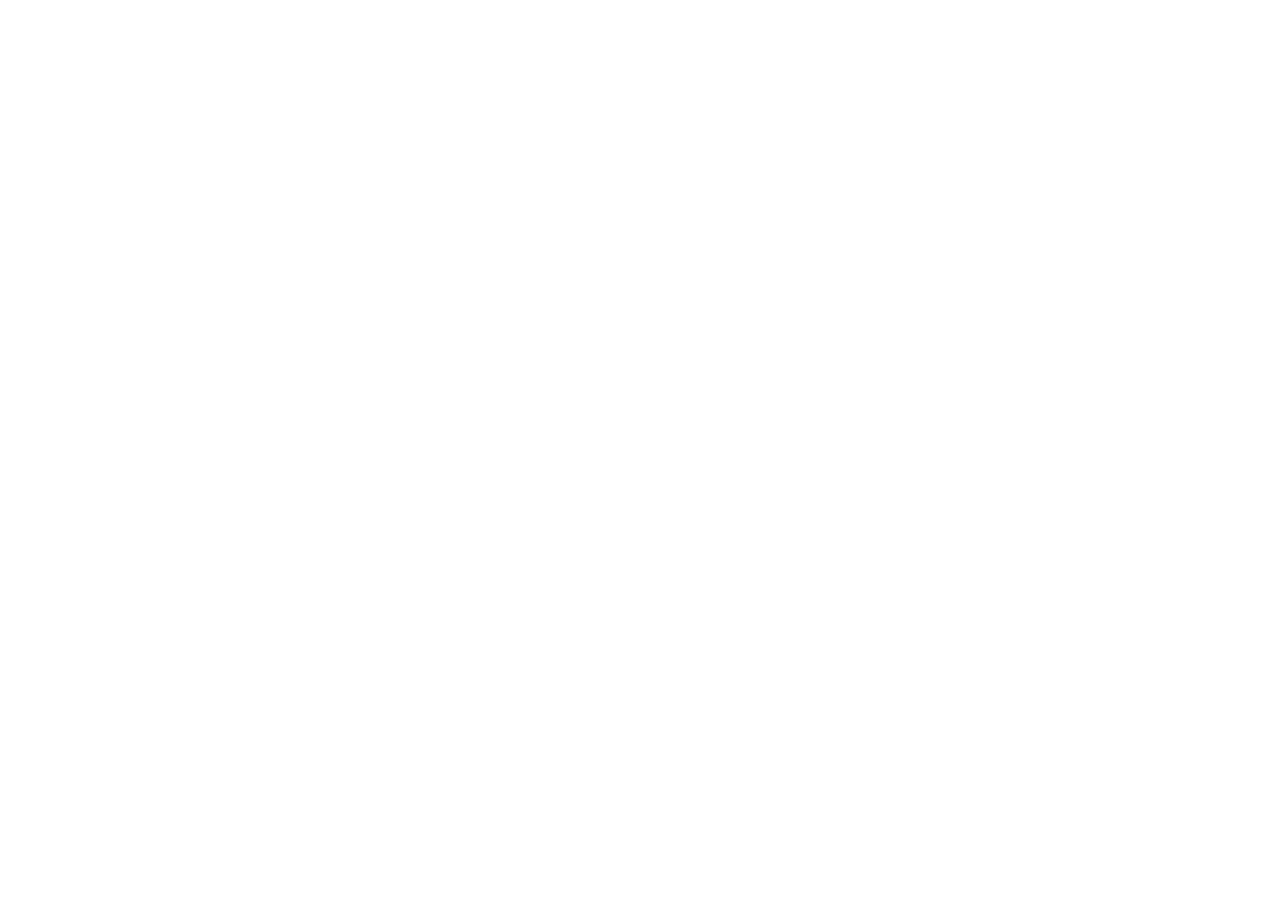
==== index.html @ c263b4e6 "criei i index" ====
<!DOCTYPE html>
<html lang="pt-bt">
<head>
    <meta charset="UTF-8">
    <meta http-equiv="X-UA-Compatible" content="IE=edge">
    <meta name="viewport" content="width=device-width, initial-scale=1.0">
    <link rel="shortcut icon" href="favicon.ico" type="image/x-icon">
    <title>Projetos Sociais</title>
</head>
<h1></h1>

<body>

</body>

</html>
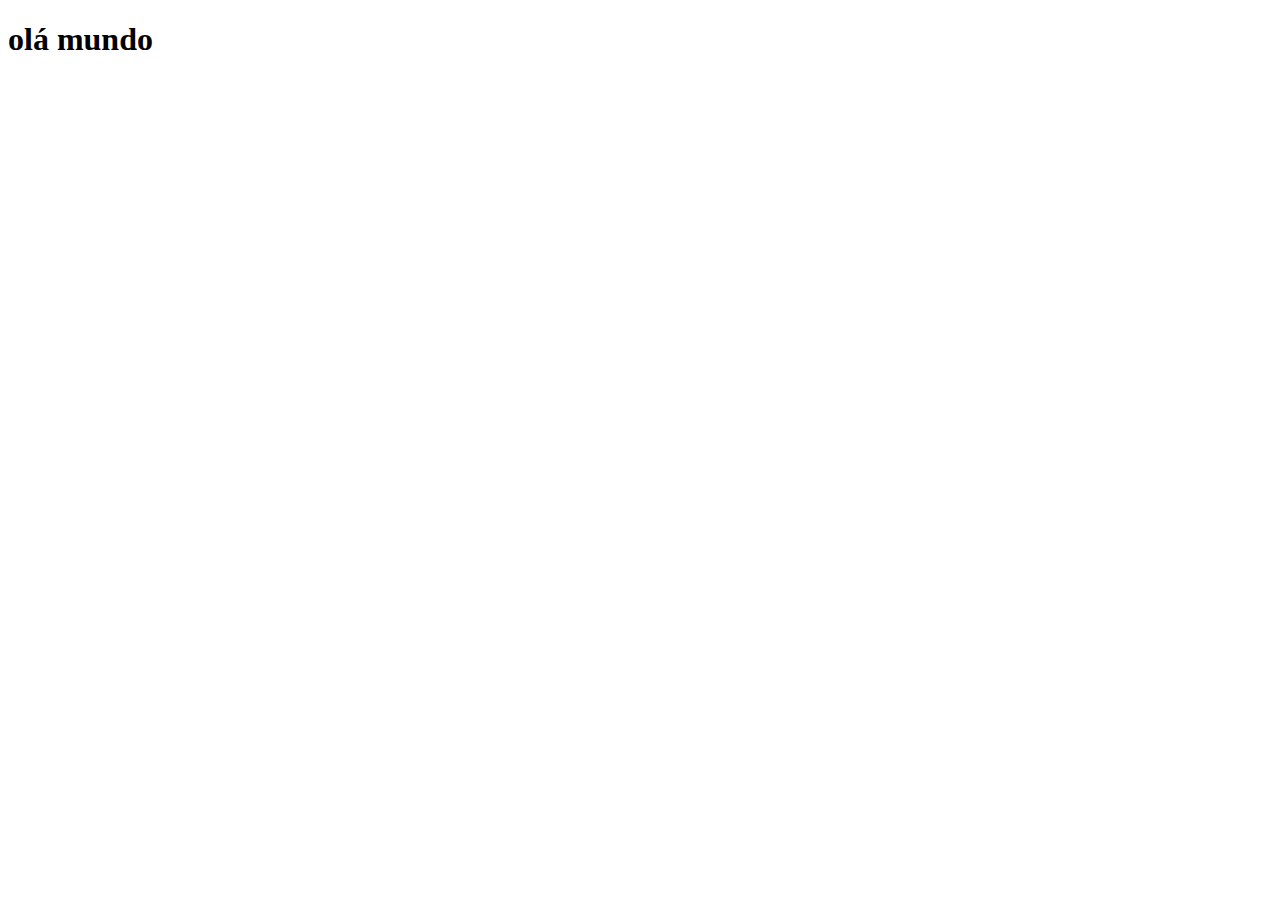
==== commit fd9e42c1: "ola mundo" ====
--- a/index.html
+++ b/index.html
@@ -1,5 +1,6 @@
 <!DOCTYPE html>
 <html lang="pt-bt">
+
 <head>
     <meta charset="UTF-8">
     <meta http-equiv="X-UA-Compatible" content="IE=edge">
@@ -7,7 +8,7 @@
     <link rel="shortcut icon" href="favicon.ico" type="image/x-icon">
     <title>Projetos Sociais</title>
 </head>
-<h1></h1>
+<h1>olá mundo</h1>
 
 <body>
 
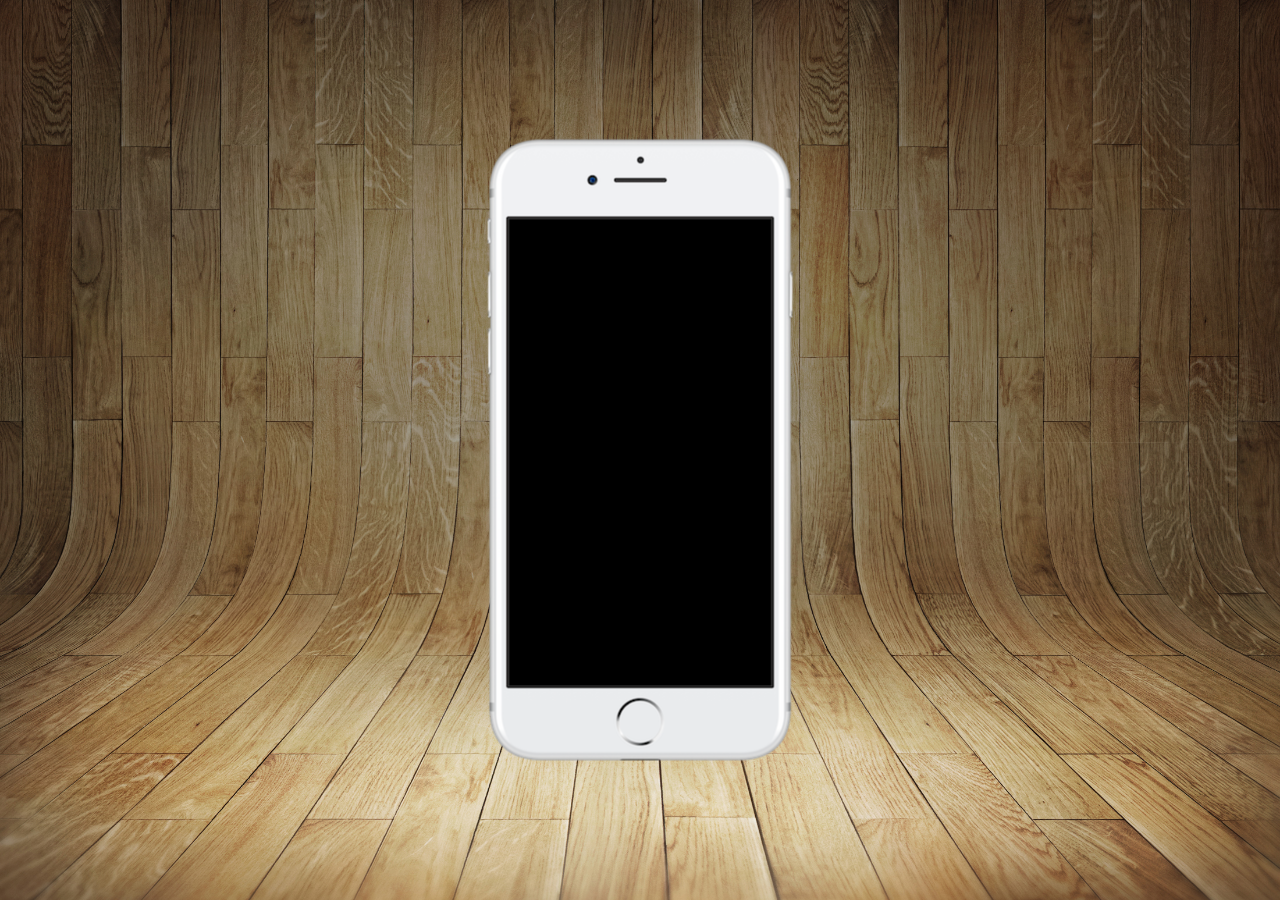
==== commit 4a0003c5: "imagem centralizada" ====
--- a/index.html
+++ b/index.html
@@ -1,16 +1,22 @@
 <!DOCTYPE html>
 <html lang="pt-bt">
-
 <head>
     <meta charset="UTF-8">
     <meta http-equiv="X-UA-Compatible" content="IE=edge">
     <meta name="viewport" content="width=device-width, initial-scale=1.0">
     <link rel="shortcut icon" href="favicon.ico" type="image/x-icon">
+    <link rel="stylesheet" href="estilo/style.css">
     <title>Projetos Sociais</title>
 </head>
-<h1>olá mundo</h1>
+<body>
+    <main>
+        <section id="telefone">
+            
+        </section>
+        <section id="redes-sociais">
 
-<body>
+        </section>
+    </main>
 
 </body>
 
--- a/estilo/style.css
+++ b/estilo/style.css
@@ -0,0 +1,32 @@
+@charset "UTF-8";
+
+* {
+    margin: 0px;
+    padding: 0px;
+}
+
+html,
+body {
+    height: 100vh;
+    width: 100vw;
+}
+
+body {
+    background: url(../imagens/fundo-madeira.jpg)no-repeat top center;
+    background-size: cover;
+    background-attachment: fixed;
+}
+main {
+    position: relative;
+    height: 100vh;
+}
+
+section#telefone {
+    position: absolute;
+    top: 50%;
+    left: 50%;
+    height: 627px;
+    width: 311px;
+    transform: translate(-50%, -50%);
+    background: url(../imagens/frame-iphone.png)no-repeat;
+}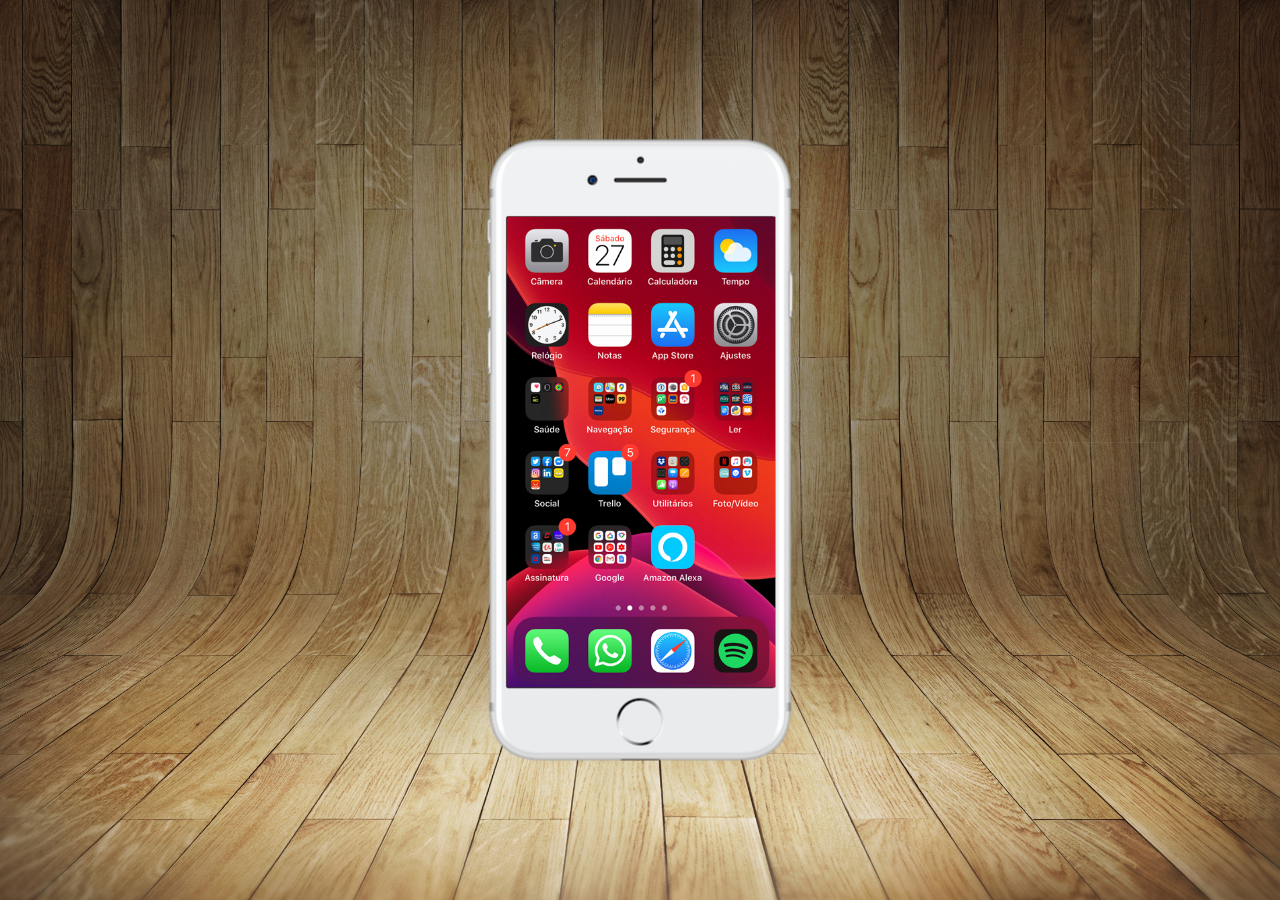
==== commit 989b8df9: "coloquei imagem na tela" ====
--- a/index.html
+++ b/index.html
@@ -11,6 +11,7 @@
 <body>
     <main>
         <section id="telefone">
+            <iframe src="home.html" name="tela" id="tela" frameborder="0"></iframe>
             
         </section>
         <section id="redes-sociais">
--- a/estilo/style.css
+++ b/estilo/style.css
@@ -28,5 +28,12 @@
     height: 627px;
     width: 311px;
     transform: translate(-50%, -50%);
-    background: url(../imagens/frame-iphone.png)no-repeat;
+    background: url(../imagens/frame-iphone.png) no-repeat;
+}
+iframe#tela{
+    position: relative;
+    top: 80px;
+    left: 22px;
+    width: 269px;
+    height: 471px;
 }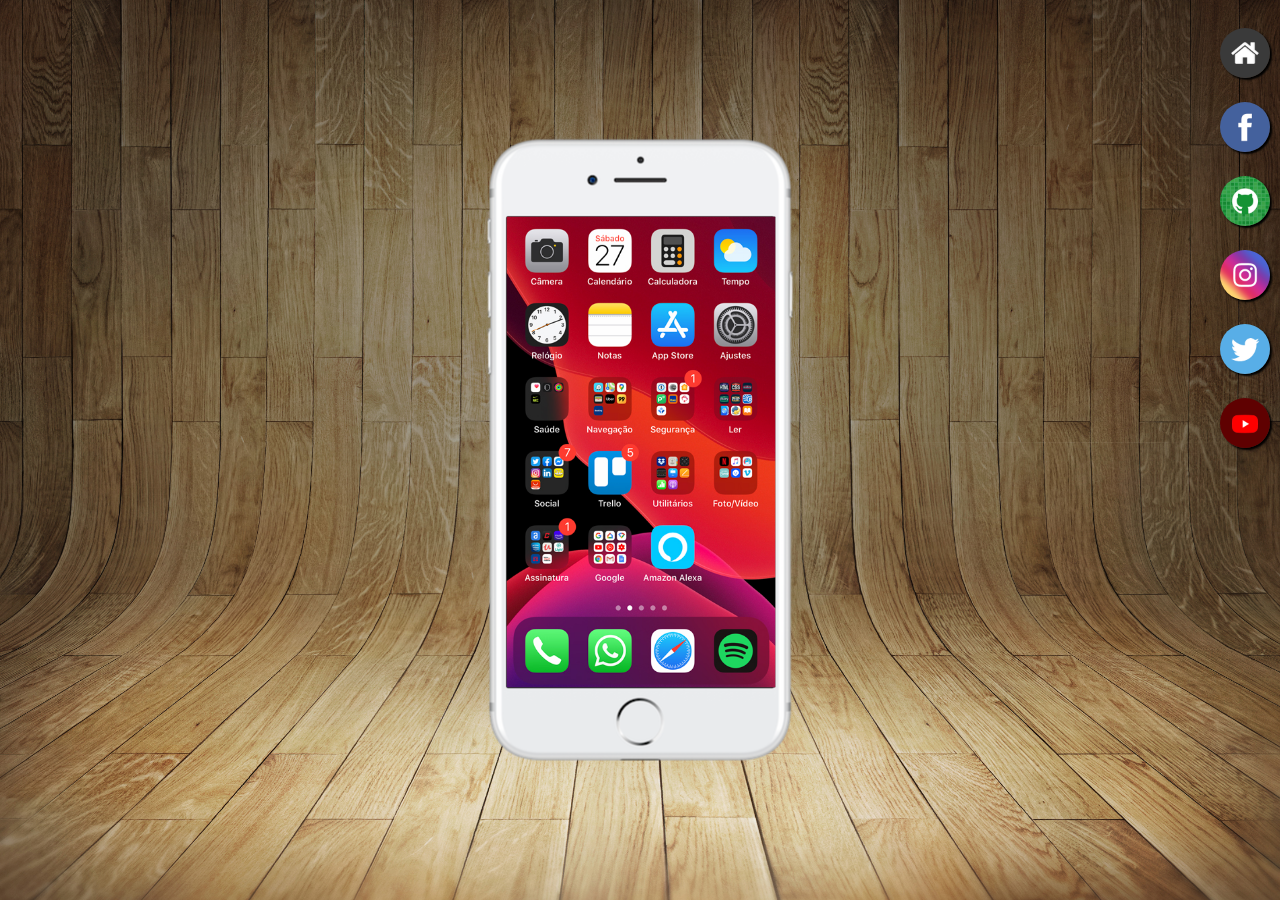
==== commit ff1eafd7: "finalizando" ====
--- a/index.html
+++ b/index.html
@@ -15,6 +15,13 @@
             
         </section>
         <section id="redes-sociais">
+            <a href="" target="tela"></a><br><img src="imagens/logo-home.jpg" alt="">
+            <a href="" target="tela"></a><br><img src="imagens/logo-facebook.jpg" alt="">
+            <a href="" target="tela"></a><br><img src="imagens/logo-github.jpg" alt="">
+            <a href="" target="tela"></a><br><img src="imagens/logo-instagram.jpg" alt="">
+            <a href="" target="tela"></a><br><img src="imagens/logo-twitter.jpg" alt="">
+            <a href="" target="tela"></a><br><img src="imagens/logo-youtube.jpg" alt="">
+            
 
         </section>
     </main>
--- a/estilo/style.css
+++ b/estilo/style.css
@@ -36,4 +36,20 @@
     left: 22px;
     width: 269px;
     height: 471px;
+}
+section#redes-sociais{
+    text-align: right;
+}
+section#redes-sociais img{
+    width: 50px;
+    margin: 10px;
+    border-radius: 50%;
+    box-sizing: border-box;
+    box-shadow: 2px 2px 2px black;
+    
+}section#redes-sociais img:hover{
+    border: 2px solid white;
+    transform: translate(-3px, -3px);
+    transition: transform 1s;
+ 
 }